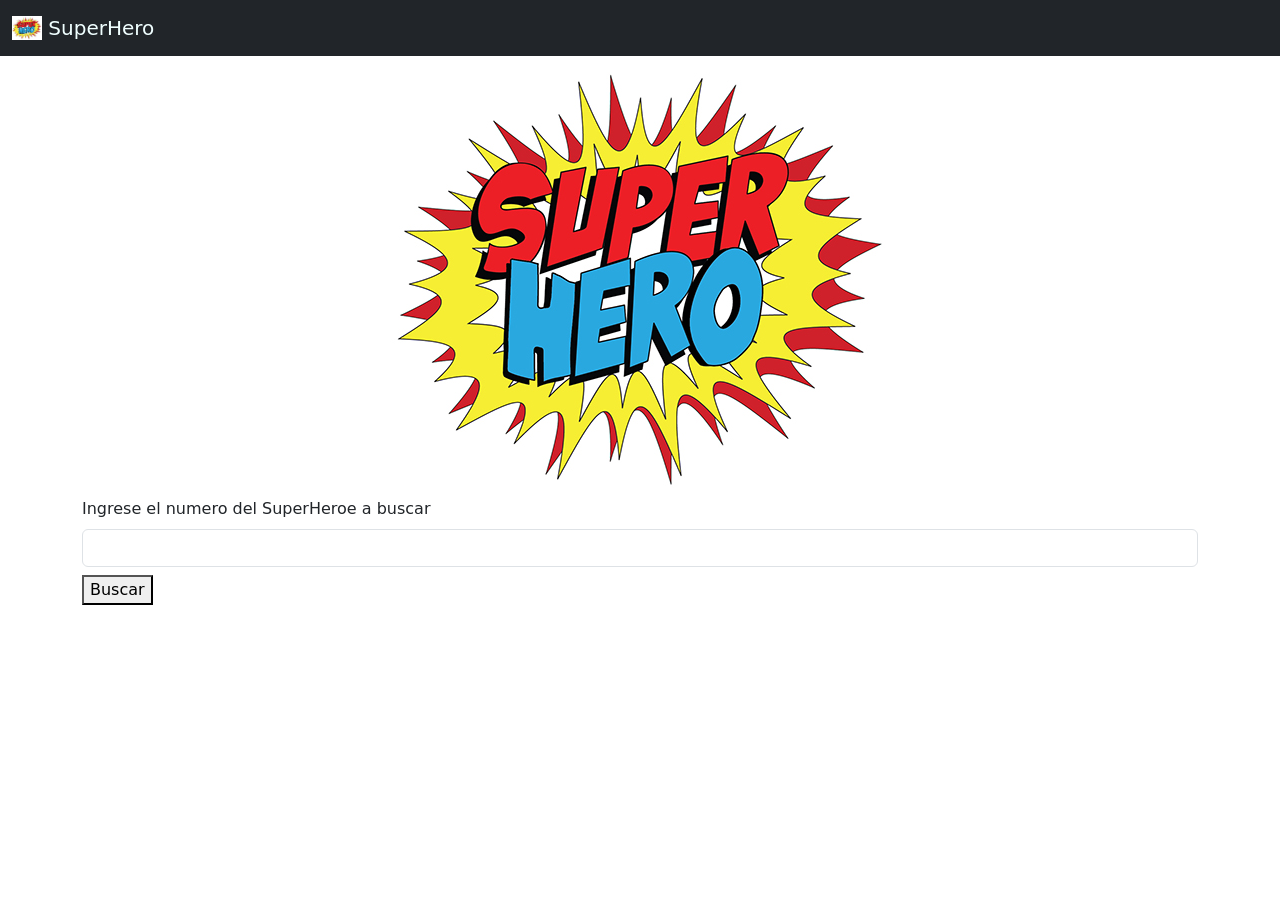
==== index.html @ 3c605371 "initial commit" ====
<!DOCTYPE html>
<html lang="es">
<head>
  <meta charset="UTF-8">
  <meta http-equiv="X-UA-Compatible" content="IE=edge">
  <meta name="viewport" content="width=device-width, initial-scale=1.0">
  <title>Prueba Desafio SuperHero</title>
  <link href="https://cdn.jsdelivr.net/npm/bootstrap@5.1.3/dist/css/bootstrap.min.css" rel="stylesheet" integrity="sha384-1BmE4kWBq78iYhFldvKuhfTAU6auU8tT94WrHftjDbrCEXSU1oBoqyl2QvZ6jIW3" crossorigin="anonymous">
  <link rel="stylesheet" href="/Assets/css/style.css">
  <script src="https://cdn.jsdelivr.net/npm/chart.js"></script>
  <link rel="shortcut icon" href="/Assets/img/favicon.ico" type="image/x-icon">
</head>
<body>

  <nav class="navbar navbar-light bg-dark">
    <div class="container-fluid">
      <a class="navbar-brand" href="#" id="header">
        <img src="/Assets/img/sh2.jpg" alt="" width="30" height="24" class="d-inline-block align-text-top">
        SuperHero
      </a>
    </div>
  </nav>
<div class="container">
  <img id="foto1" class="mx-auto d-block" src="/Assets/img/sh2.jpg" alt="">

  <div class="mb-3">
    <label for="id" class="mb-2">Ingrese el numero del SuperHeroe a buscar </label>
    <input type="number" class="form-control mb-2" min="1" max="1000" id="id">
    <button type="submit">Buscar</button>
  </div>

  <div id="chartContainer" style="height: 300px; width: 100%;"></div>

  <div class="tarjeta">
  <h2>SuperHero Encontrado</h2>
  <div class="card mb-5" style="max-width: 800px;">
    <div class="row g-0">
      <div class="col-md-4">
        <img src="" id="foto2" class="img-fluid rounded-start" alt="...">
      </div>
      <div class="col-md-8">
        <div class="card-body">
          <h5 class="card-title"></h5> 
          <p class="card-text" id="conexiones"></p>
          <p class="card-text" id="publicado"></p>
          <p class="card-text" id="ocupacion"></p>
          <p class="card-text" id="aparicion"></p>
          <p class="card-text" id="altura"></p>
          <p class="card-text" id="peso"></p>
          <p class="card-text" id="alianza"></p>
        </div>
      </div>
    </div>
  </div>
</div>
</div>

<script src="https://canvasjs.com/assets/script/canvasjs.min.js"></script>
<script src="https://ajax.googleapis.com/ajax/libs/jquery/3.6.0/jquery.min.js"></script>
 <script src="/Assets/js/script.js"></script> 
</body>

</html>
---- Assets/css/style.css ----
#header{
    color: azure;
}
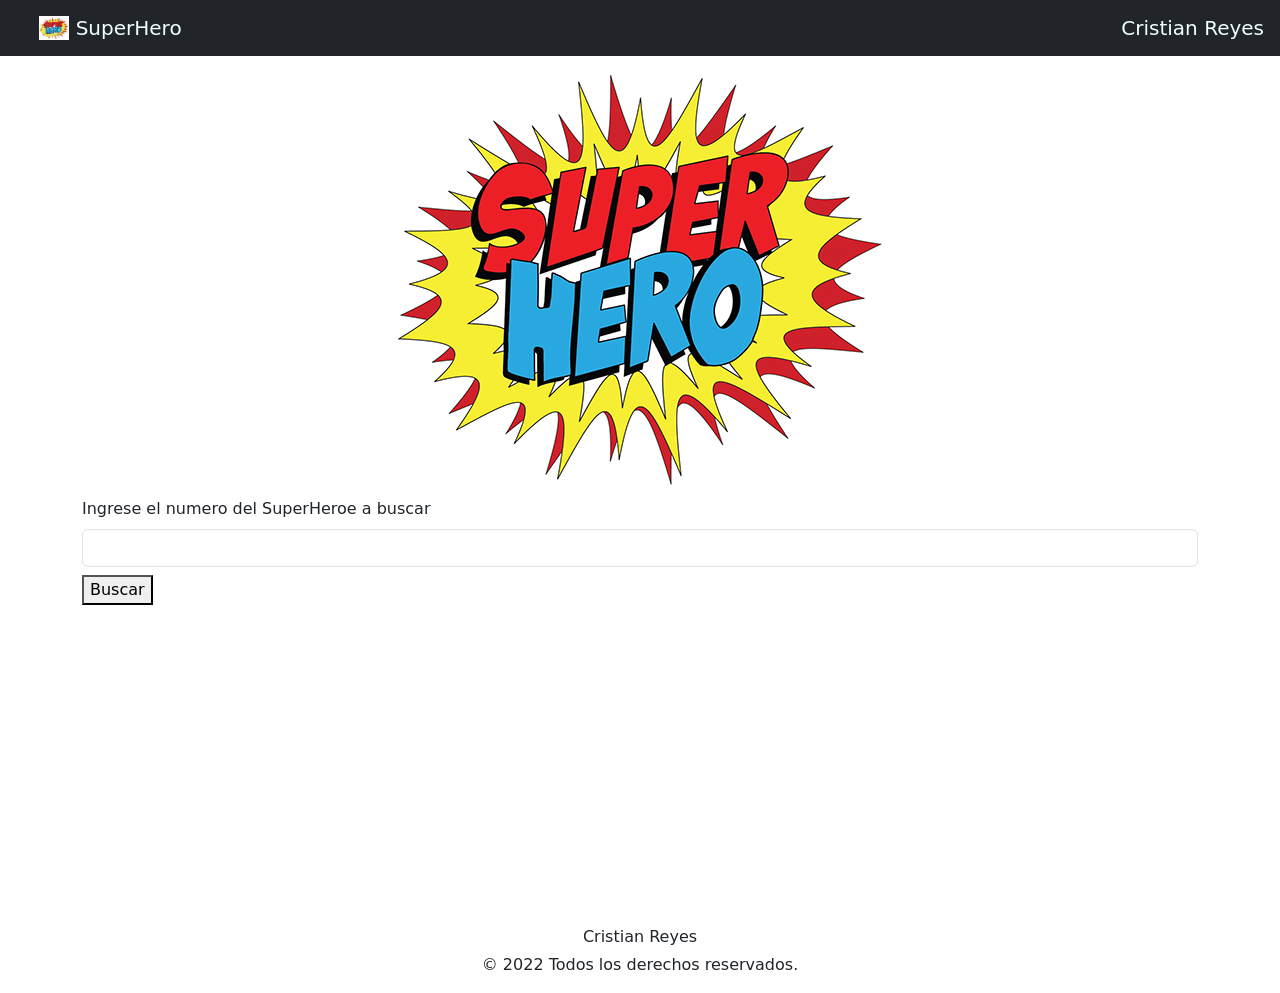
==== commit 2deafe0d: "footer y link a portafolio" ====
--- a/index.html
+++ b/index.html
@@ -12,13 +12,17 @@
 </head>
 <body>
 
-  <nav class="navbar navbar-light bg-dark">
-    <div class="container-fluid">
+  <nav class="navbar navbar-light bg-dark ">
+    <div class="container-fluid col-10">
       <a class="navbar-brand" href="#" id="header">
         <img src="/Assets/img/sh2.jpg" alt="" width="30" height="24" class="d-inline-block align-text-top">
         SuperHero
       </a>
     </div>
+    <a class="navbar-brand" href="https://creyesn.github.io" target="_blank" id="header">
+      
+      Cristian Reyes
+    </a>
   </nav>
 <div class="container">
   <img id="foto1" class="mx-auto d-block" src="/Assets/img/sh2.jpg" alt="">
@@ -53,7 +57,15 @@
     </div>
   </div>
 </div>
+
+<footer style="text-align: center;">
+  <p class="my-1">Cristian Reyes</p>
+  <p>© 2022 Todos los derechos reservados.</p>
+  </footer>
+
 </div>
+
+
 
 <script src="https://canvasjs.com/assets/script/canvasjs.min.js"></script>
 <script src="https://ajax.googleapis.com/ajax/libs/jquery/3.6.0/jquery.min.js"></script>
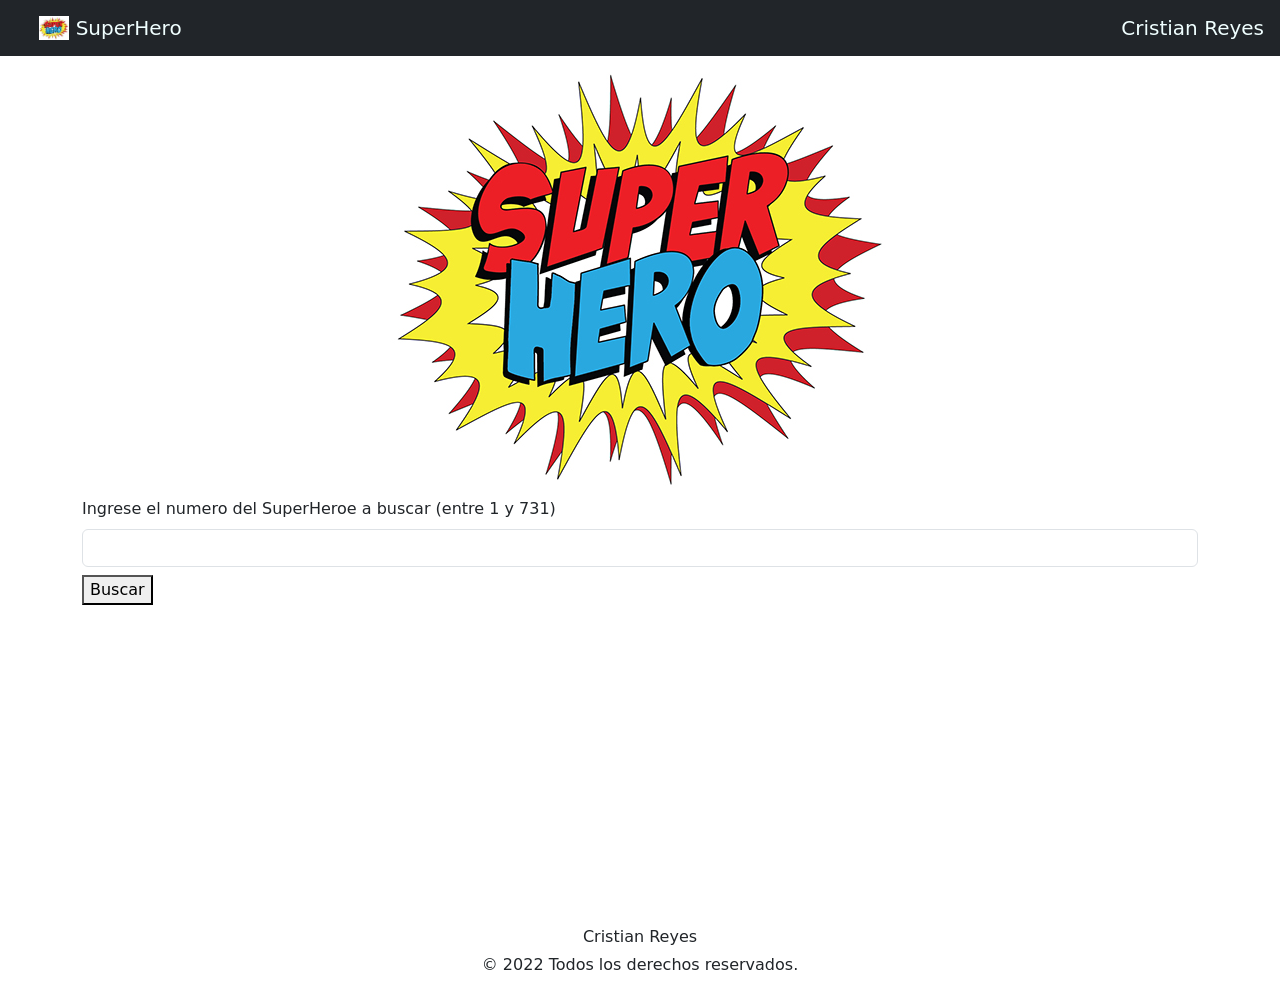
==== commit fb7c294e: "edit comentario busqueda" ====
--- a/index.html
+++ b/index.html
@@ -28,7 +28,7 @@
   <img id="foto1" class="mx-auto d-block" src="/Assets/img/sh2.jpg" alt="">
 
   <div class="mb-3">
-    <label for="id" class="mb-2">Ingrese el numero del SuperHeroe a buscar </label>
+    <label for="id" class="mb-2">Ingrese el numero del SuperHeroe a buscar (entre 1 y 731) </label>
     <input type="number" class="form-control mb-2" min="1" max="1000" id="id">
     <button type="submit">Buscar</button>
   </div>
